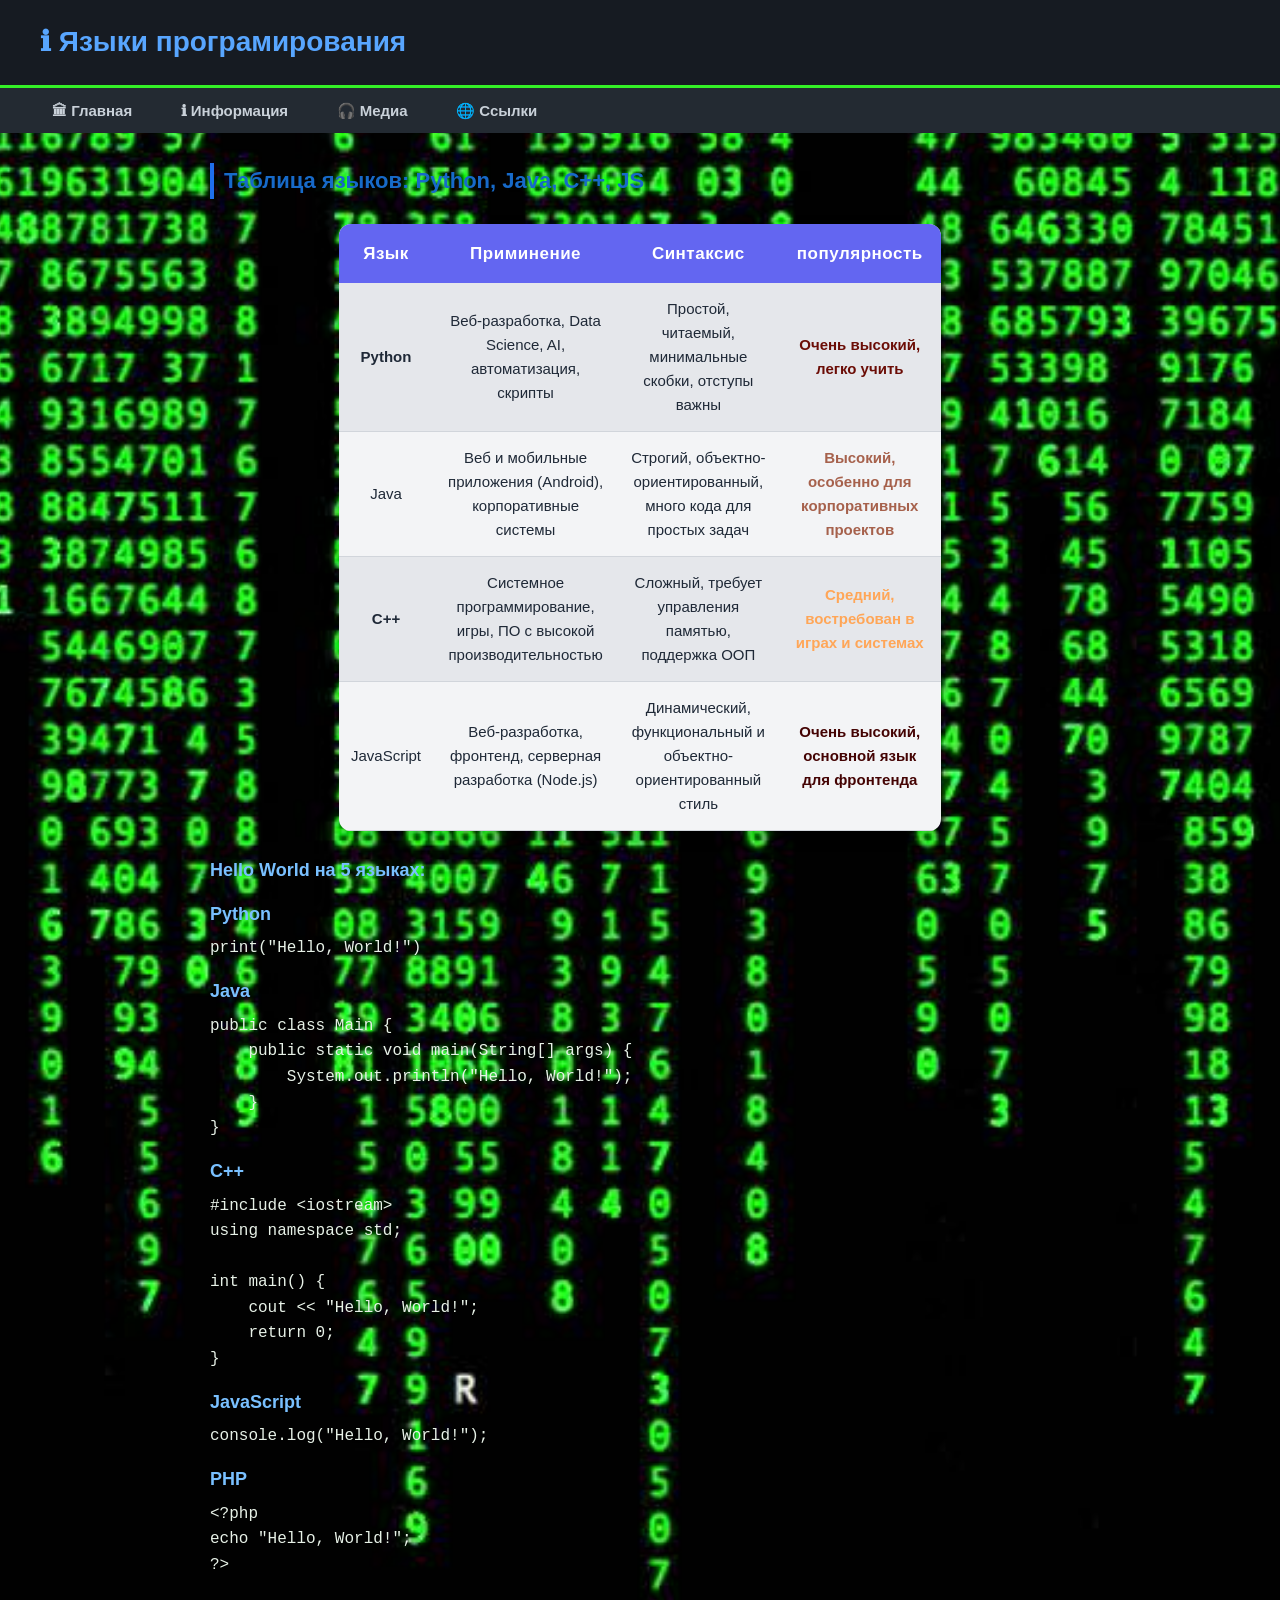
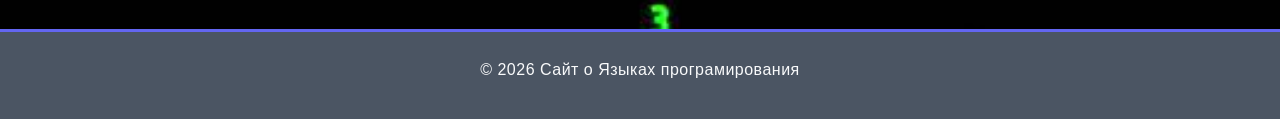
==== info.html @ bfb31336 "first commit" ====
<!DOCTYPE html>
<html lang="ru">
<head>
    <meta charset="UTF-8">
    <title> Языки програмирования-Информация </title>
    <link rel="stylesheet" href="style.css">
    <link rel="icon" href="image/long.png" type="image/png">
</head>
<body>
<header>
    <h1>&#8505; Языки програмирования</h1>
</header>
<nav>
    <a href="index.html">&#127963; Главная</a>
    <a href="info.html">&#8505; Информация</a>
    <a href="media.html">&#127911; Медиа</a>
    <a href="links.html">&#127760; Ссылки</a>
</nav>
<main>
    <h2>Таблица языков: Python, Java, C++, JS </h2>

    <!-- Таблица с colspan и rowspan -->
    <table>
        <tr>
            <!-- colspan=2 объединяет 2 столбца по горизонтали -->
            <th>Язык </th>
            <th>Приминение</th>
            <th>Синтаксис</th>
            <th>популярность</th>
        </tr>
        <tr>
            <!-- rowspan=2 объединяет 2 строки по вертикали -->
            <td><b>Python</b></td>
            <td>Веб-разработка, Data Science, AI, автоматизация, скрипты</td>
            <td>Простой, читаемый, минимальные скобки, отступы важны</td>
            <td style="color: #6b0d06;"><b>Очень высокий, легко учить</b></td>
        </tr>
        <tr>
            <td>Java</td>
            <td>Веб и мобильные приложения (Android), корпоративные системы</td>
            <td>Строгий, объектно-ориентированный, много кода для простых задач</td>
            <td style="color: #a6614c;"><b>Высокий, особенно для корпоративных проектов</b></td>
        </tr>
        <tr>
            <td><b>C++</b></td>
            <td>Системное программирование, игры, ПО с высокой производительностью</td>
            <td>Сложный, требует управления памятью, поддержка ООП</td>
            <td style="color: #ffa657;"><b>Средний, востребован в играх и системах</td>
        </tr>
        <tr>
            <td>JavaScript</td>
            <td>Веб-разработка, фронтенд, серверная разработка (Node.js)</td>
            <td>Динамический, функциональный и объектно-ориентированный стиль</td>
            <td style="color: #440303;"><b>Очень высокий, основной язык для фронтенда</b></td>
        </tr>
    </table>

    <h3>Hello World на 5 языках:</h3>
    <h3>Python</h3>
<pre><code>print("Hello, World!")</code></pre>
<h3>Java</h3>
<pre><code>public class Main {
    public static void main(String[] args) {
        System.out.println("Hello, World!");
    }
}</code></pre>
<h3>C++</h3>
<pre><code>#include &lt;iostream&gt;
using namespace std;

int main() {
    cout &lt;&lt; "Hello, World!";
    return 0;
}</code></pre>
<h3>JavaScript</h3>
<pre><code>console.log("Hello, World!");</code></pre>
<h3>PHP</h3>
<pre><code>&lt;?php
echo "Hello, World!";
?&gt;</code></pre>
</main>
<footer>
    <p>&copy; 2026 Сайт о Языках програмирования</p>
</footer>
</body>
</html>
---- style.css ----
body {
  background-image: url("long4.png");
  background-size: cover;
  background-repeat: no-repeat;
  background-position: center;
}
/* style.css — общие стили языки программирования */
/* Сброс отступов и базовый шрифт */
* {
    margin: 0;
    padding: 0;
    box-sizing: border-box;
}

body {
    font-family: Arial, Helvetica, sans-serif;
    font-size: 16px;
    color: #e7f1e7;
    background-color: #483984;
    line-height: 1.6;
}

/* Шапка сайта */
header {
    background-color: #161b22;
    padding: 20px 40px;
    border-bottom: 3px solid #34f127;
}

header h1 {
    color: #58a6ff;
    font-size: 28px;
}

/* Навигационное меню */
nav {
    background-color: #232a32;
    padding: 10px 40px;
}

nav a {
    color: #c9d1d9;
    text-decoration: none;
    margin-right: 20px;
    font-size: 15px;
    padding: 6px 12px;
    border-radius: 4px;
}

/* Hover-эффект для меню */
nav a:hover {
    background-color: #e4eaf4;
    color: #ffffff;
}

/* Основное содержимое */
main {
    max-width: 900px;
    margin: 30px auto;
    padding: 0 20px;
}

h2 {
    color: #176ac9;
    font-size: 22px;
    margin: 20px 0 10px 0;
    border-left: 4px solid #1f6feb;
    padding-left: 10px;
}

h3 {
    color: #79c0ff;
    font-size: 18px;
    margin: 15px 0 8px 0;
}

p { margin-bottom: 12px; }

/* Стили таблицы */
/* Стили таблицы */
table {
    width: 60%;                        /* чуть шире */
    border-collapse: collapse;
    margin: 20px auto;                 /* центрирование */
    background-color: #1e293b;         /* тёмный фон для контраста */
    border-radius: 8px;                /* скруглённые углы */
    overflow: hidden;                  /* чтобы скругление работало */
    box-shadow: 0 4px 8px rgba(0,0,0,0.3); /* лёгкая тень */
}

/* Стили таблицы */
table {
    width: 70%;                         /* шире, центрированно */
    border-collapse: separate;          /* отдельные границы для закруглений */
    border-spacing: 0;                  /* без пробелов между ячейками */
    margin: 25px auto;                  /* центрирование с отступом сверху */
    background-color: #f3f4f6;          /* светлый фон */
    border-radius: 12px;                /* скруглённые углы */
    overflow: hidden;                   /* для скруглений */
    box-shadow: 0 6px 15px rgba(0,0,0,0.2); /* тень */
}

th {
    background-color: #6366f1;          /* фиолетово-синий */
    color: #ffffff;
    padding: 16px;
    text-align: center;
    font-weight: bold;
    font-size: 17px;
    letter-spacing: 0.5px;
}

td {
    padding: 14px 12px;
    border-bottom: 1px solid #d1d5db;  /* светлая граница */
    color: #1f2937;                     /* тёмный текст */
    text-align: center;
    font-size: 15px;
}

tr:nth-child(even) {
    background-color: #e5e7eb;          /* светлая полоска через одну строку */
}

tr:hover {
    background-color: #c7d2fe;          /* эффект при наведении с голубым оттенком */
    transition: background-color 0.3s;  /* плавное изменение цвета */
}

/* Подвал */
footer {
    text-align: center;
    padding: 25px;
    background-color: #4b5563;          /* тёмно-серый фон */
    color: #f9fafb;                     /* светлый текст */
    margin-top: 50px;
    font-size: 16px;
    font-weight: 500;
    border-top: 3px solid #6366f1;      /* цветной акцент */
    letter-spacing: 0.5px;
}

/* Медиа-элементы */
/* Видео и iframe */
iframe, video {
    width: 80%;
    max-width: 800px;
    height: auto;
    aspect-ratio: 16 / 9;
    display: block;
    margin: 25px auto;
    border: 3px solid #ff6b6b;
    border-radius: 12px;
    box-shadow: 0 4px 15px rgba(0,0,0,0.5);
}

/* Картинки */
img {
    width: 70%;
    max-width: 600px;
    height: auto;
    border: 3px solid #5fa2d9;
    border-radius: 12px;
    display: block;
    margin: 20px auto;
    box-shadow: 0 4px 12px rgba(0,0,0,0.4);
    transition: transform 0.3s ease;
}

/* Эффект при наведении на картинку */
img:hover {
    transform: scale(1.05);
}

/* Ссылки */
a {
    color: #ffd43b;
    text-decoration: none;
    font-weight: bold;
    transition: 0.3s;
}

/* Hover эффект */
a:hover {
    color: #f21212;
    text-decoration: underline;
}
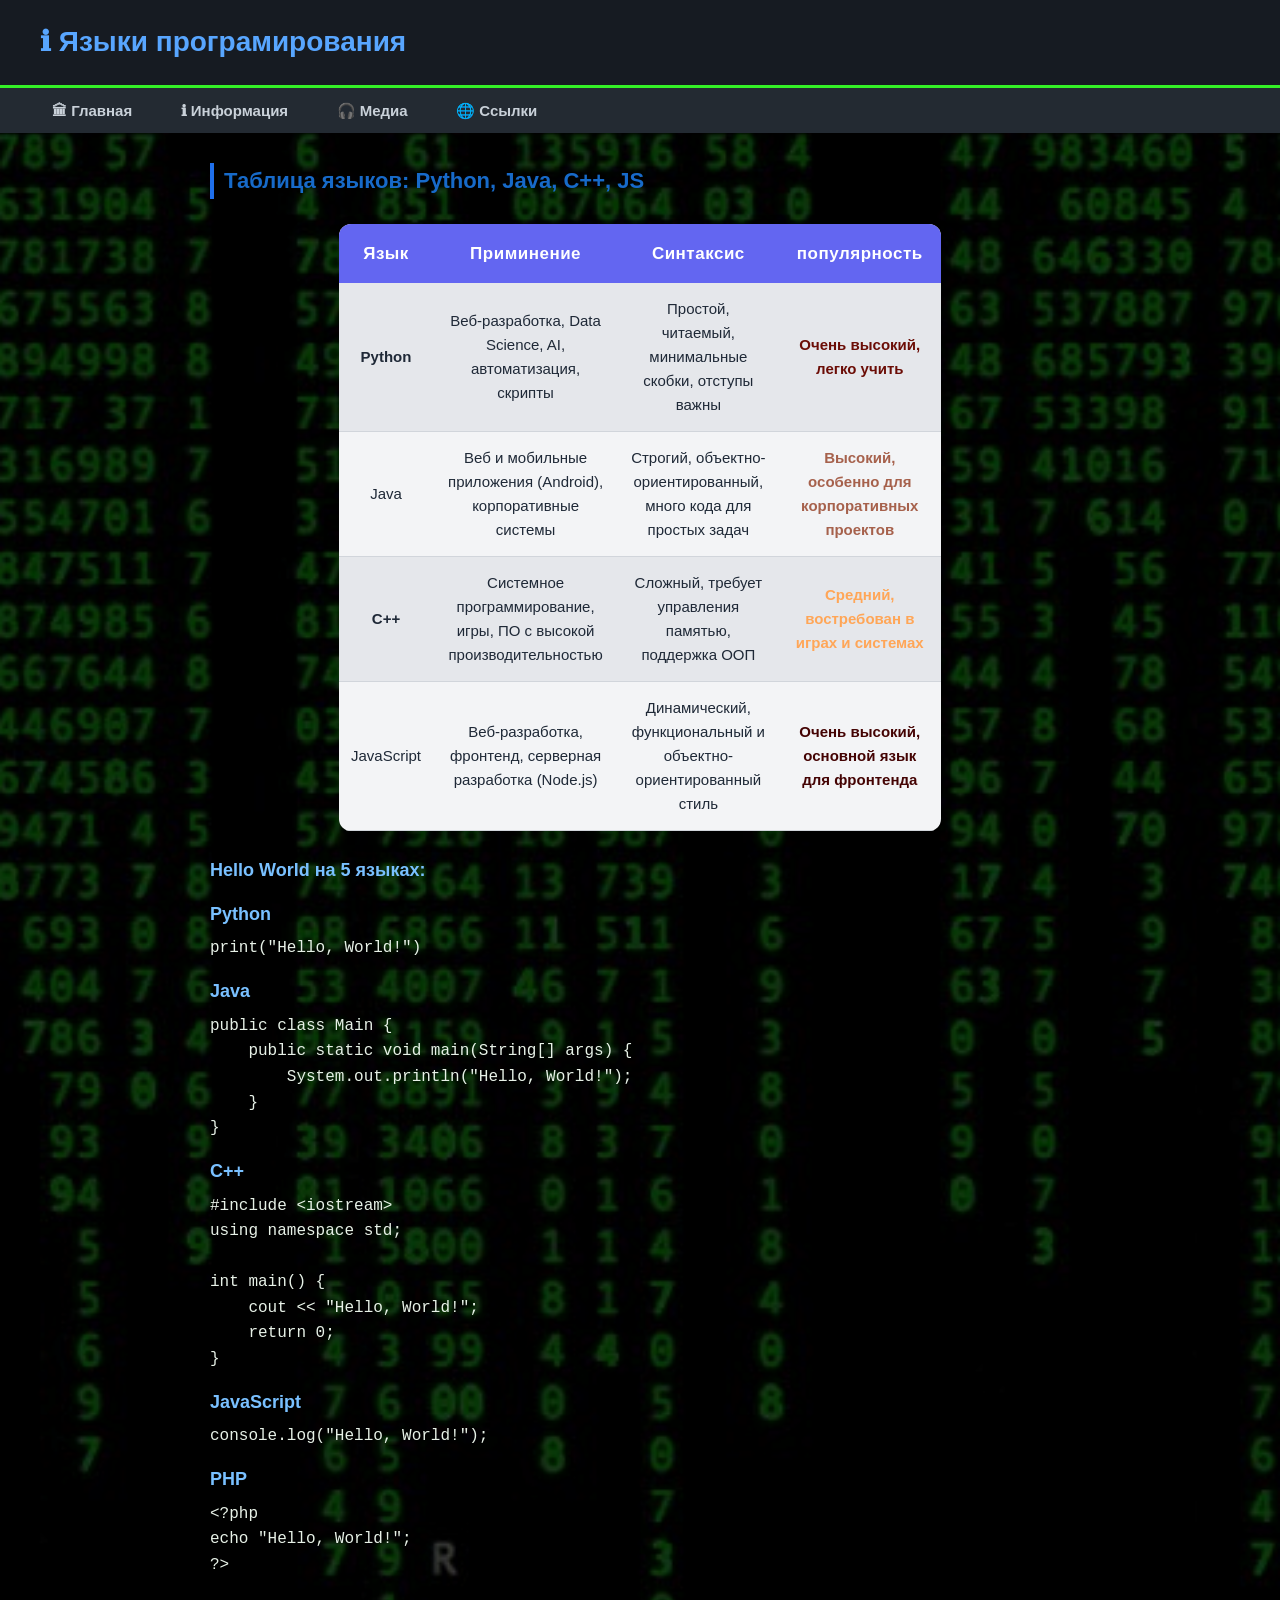
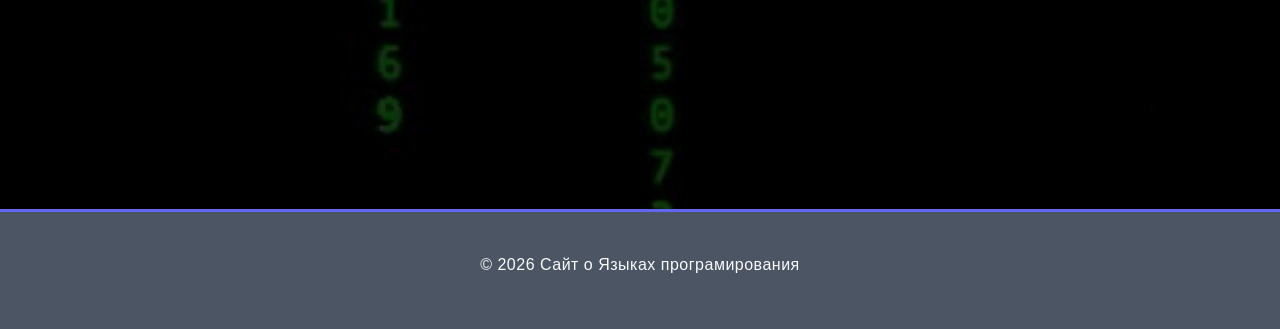
==== commit e1d8ef47: "обновил сайт" ====
--- a/info.html
+++ b/info.html
@@ -3,6 +3,7 @@
 <head>
     <meta charset="UTF-8">
     <title> Языки програмирования-Информация </title>
+     <meta name="viewport" content="width=device-width, initial-scale=1.0">
     <link rel="stylesheet" href="style.css">
     <link rel="icon" href="image/long.png" type="image/png">
 </head>
--- a/style.css
+++ b/style.css
@@ -1,9 +1,12 @@
+
+
 body {
-  background-image: url("long4.png");
-  background-size: cover;
-  background-repeat: no-repeat;
-  background-position: center;
-}
+    background-image: url("long6.png");
+    background-size: cover;
+    background-repeat: no-repeat;
+    background-position: center;
+}
+
 /* style.css — общие стили языки программирования */
 /* Сброс отступов и базовый шрифт */
 * {
@@ -74,34 +77,51 @@
     margin: 15px 0 8px 0;
 }
 
-p { margin-bottom: 12px; }
+p {
+    margin-bottom: 12px;
+}
 
 /* Стили таблицы */
 /* Стили таблицы */
 table {
-    width: 60%;                        /* чуть шире */
+    width: 60%;
+    /* чуть шире */
     border-collapse: collapse;
-    margin: 20px auto;                 /* центрирование */
-    background-color: #1e293b;         /* тёмный фон для контраста */
-    border-radius: 8px;                /* скруглённые углы */
-    overflow: hidden;                  /* чтобы скругление работало */
-    box-shadow: 0 4px 8px rgba(0,0,0,0.3); /* лёгкая тень */
+    margin: 20px auto;
+    /* центрирование */
+    background-color: #1e293b;
+    /* тёмный фон для контраста */
+    border-radius: 8px;
+    /* скруглённые углы */
+    overflow: hidden;
+    /* чтобы скругление работало */
+    box-shadow: 0 4px 8px rgba(0, 0, 0, 0.3);
+    /* лёгкая тень */
 }
 
 /* Стили таблицы */
 table {
-    width: 70%;                         /* шире, центрированно */
-    border-collapse: separate;          /* отдельные границы для закруглений */
-    border-spacing: 0;                  /* без пробелов между ячейками */
-    margin: 25px auto;                  /* центрирование с отступом сверху */
-    background-color: #f3f4f6;          /* светлый фон */
-    border-radius: 12px;                /* скруглённые углы */
-    overflow: hidden;                   /* для скруглений */
-    box-shadow: 0 6px 15px rgba(0,0,0,0.2); /* тень */
+    width: 70%;
+    /* шире, центрированно */
+    border-collapse: separate;
+    /* отдельные границы для закруглений */
+    border-spacing: 0;
+    /* без пробелов между ячейками */
+    margin: 25px auto;
+    /* центрирование с отступом сверху */
+    background-color: #f3f4f6;
+    /* светлый фон */
+    border-radius: 12px;
+    /* скруглённые углы */
+    overflow: hidden;
+    /* для скруглений */
+    box-shadow: 0 6px 15px rgba(0, 0, 0, 0.2);
+    /* тень */
 }
 
 th {
-    background-color: #6366f1;          /* фиолетово-синий */
+    background-color: #6366f1;
+    /* фиолетово-синий */
     color: #ffffff;
     padding: 16px;
     text-align: center;
@@ -112,37 +132,46 @@
 
 td {
     padding: 14px 12px;
-    border-bottom: 1px solid #d1d5db;  /* светлая граница */
-    color: #1f2937;                     /* тёмный текст */
+    border-bottom: 1px solid #d1d5db;
+    /* светлая граница */
+    color: #1f2937;
+    /* тёмный текст */
     text-align: center;
     font-size: 15px;
 }
 
 tr:nth-child(even) {
-    background-color: #e5e7eb;          /* светлая полоска через одну строку */
+    background-color: #e5e7eb;
+    /* светлая полоска через одну строку */
 }
 
 tr:hover {
-    background-color: #c7d2fe;          /* эффект при наведении с голубым оттенком */
-    transition: background-color 0.3s;  /* плавное изменение цвета */
+    background-color: #c7d2fe;
+    /* эффект при наведении с голубым оттенком */
+    transition: background-color 0.3s;
+    /* плавное изменение цвета */
 }
 
 /* Подвал */
 footer {
     text-align: center;
-    padding: 25px;
-    background-color: #4b5563;          /* тёмно-серый фон */
-    color: #f9fafb;                     /* светлый текст */
-    margin-top: 50px;
+    padding: 40px;
+    background-color: #4b5563;
+    /* тёмно-серый фон */
+    color: #f9fafb;
+    /* светлый текст */
+    margin-top: 230px;
     font-size: 16px;
     font-weight: 500;
-    border-top: 3px solid #6366f1;      /* цветной акцент */
+    border-top: 3px solid #6366f1;
+    /* цветной акцент */
     letter-spacing: 0.5px;
 }
 
 /* Медиа-элементы */
 /* Видео и iframe */
-iframe, video {
+iframe,
+video {
     width: 80%;
     max-width: 800px;
     height: auto;
@@ -151,7 +180,7 @@
     margin: 25px auto;
     border: 3px solid #ff6b6b;
     border-radius: 12px;
-    box-shadow: 0 4px 15px rgba(0,0,0,0.5);
+    box-shadow: 0 4px 15px rgba(0, 0, 0, 0.5);
 }
 
 /* Картинки */
@@ -163,7 +192,7 @@
     border-radius: 12px;
     display: block;
     margin: 20px auto;
-    box-shadow: 0 4px 12px rgba(0,0,0,0.4);
+    box-shadow: 0 4px 12px rgba(0, 0, 0, 0.4);
     transition: transform 0.3s ease;
 }
 
